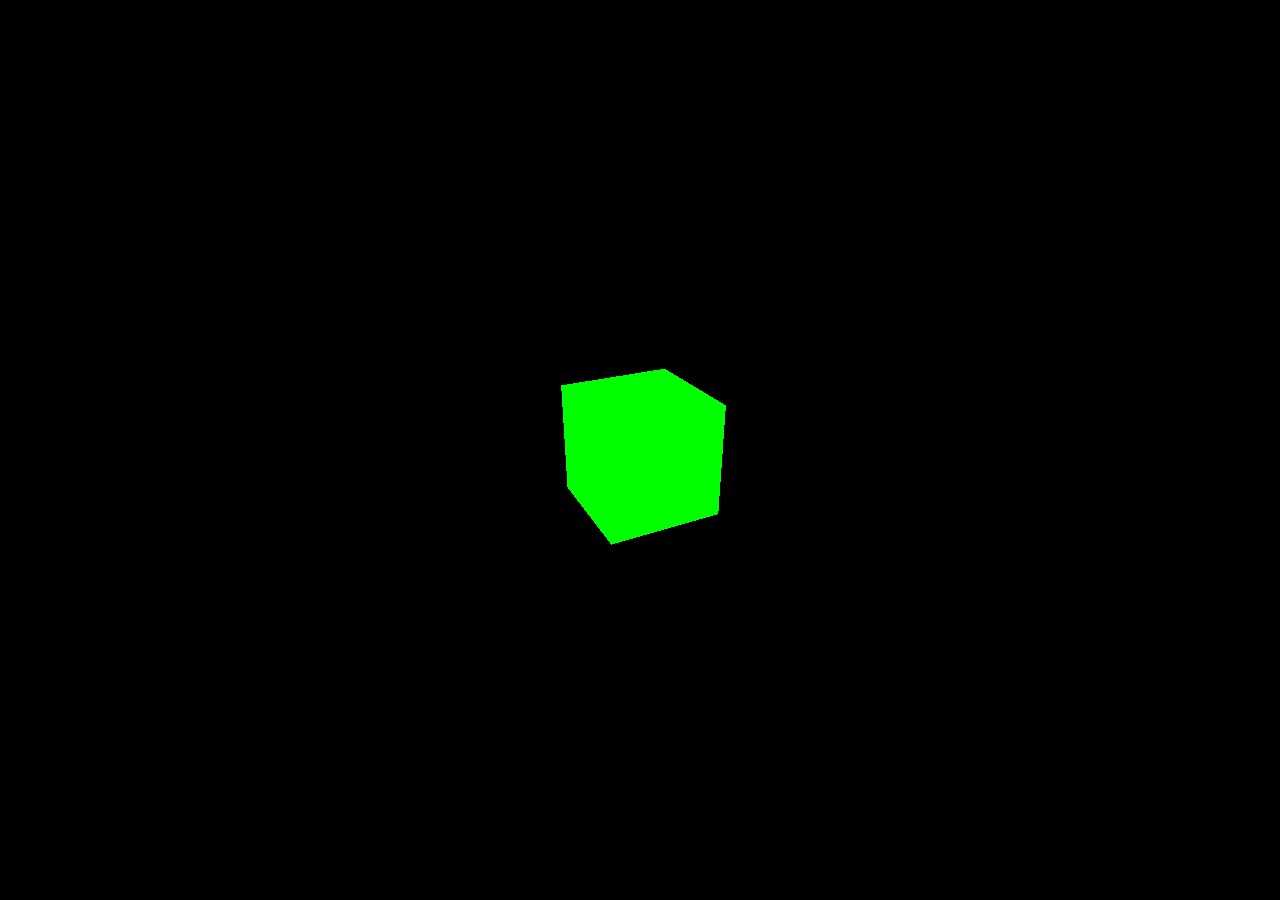
==== three/index.html @ 9bf7abe9 "Three.js cube" ====
<!DOCTYPE html>
<meta charset="utf-8">
<meta name="viewport" content="width=device-width, initial-scale=1.0">
<title>Ewald</title>
<link rel="stylesheet" href="index.css">

<body>
    <script src="three.js"></script>
    <script src="index.js"></script>
</body>
---- three/index.css ----
body {
  margin: 0;
}
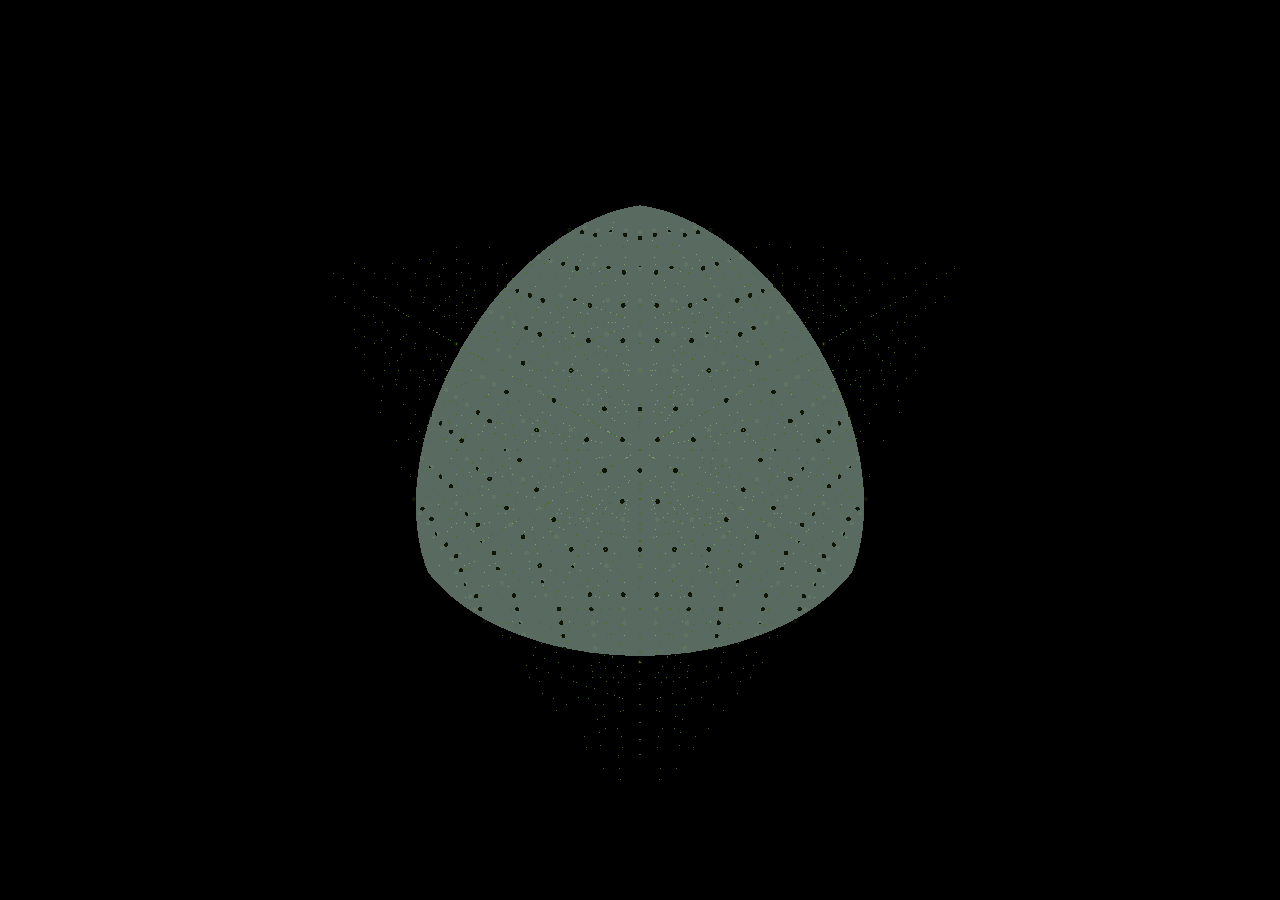
==== commit 6d869ff6: "Ewald sphere using three.js" ====
--- a/three/index.html
+++ b/three/index.html
@@ -6,5 +6,6 @@
 
 <body>
     <script src="three.js"></script>
+    <script src="OrbitControls.js"></script>
     <script src="index.js"></script>
 </body>